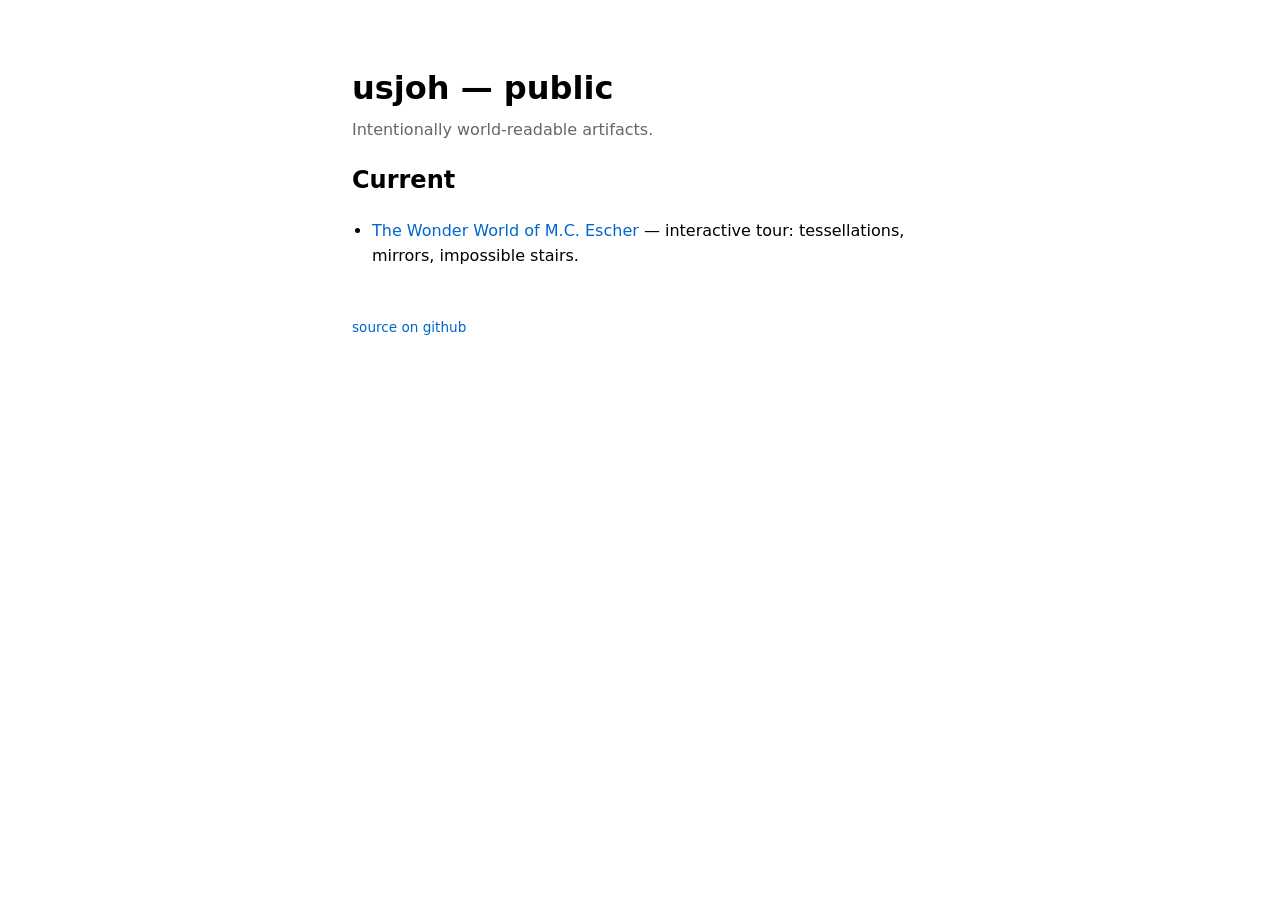
==== index.html @ 15699872 "init: usjoh/public — durable home for world-readable artifacts; first artifact: escher/ (Wonder Worl" ====
<!doctype html>
<html lang="en">
<head>
  <meta charset="utf-8" />
  <meta name="viewport" content="width=device-width, initial-scale=1" />
  <title>usjoh — public</title>
  <meta name="description" content="Intentionally world-readable artifacts." />
  <style>
    :root { color-scheme: light dark; }
    body {
      font-family: -apple-system, BlinkMacSystemFont, "Segoe UI", system-ui, sans-serif;
      max-width: 36rem;
      margin: 4rem auto;
      padding: 0 1.5rem;
      line-height: 1.55;
    }
    h1 { font-weight: 600; margin-bottom: 0.25rem; }
    p.lede { color: #666; margin-top: 0; }
    ul { padding-left: 1.25rem; }
    li { margin: 0.5rem 0; }
    a { color: #0066cc; text-decoration: none; }
    a:hover { text-decoration: underline; }
    footer { margin-top: 3rem; color: #888; font-size: 0.85rem; }
  </style>
</head>
<body>
  <h1>usjoh — public</h1>
  <p class="lede">Intentionally world-readable artifacts.</p>

  <h2>Current</h2>
  <ul>
    <li><a href="escher/">The Wonder World of M.C. Escher</a> — interactive tour: tessellations, mirrors, impossible stairs.</li>
  </ul>

  <footer>
    <a href="https://github.com/usjoh/public">source on github</a>
  </footer>

  <script data-goatcounter="https://usjoh.goatcounter.com/count" async src="//gc.zgo.at/count.js"></script>
</body>
</html>
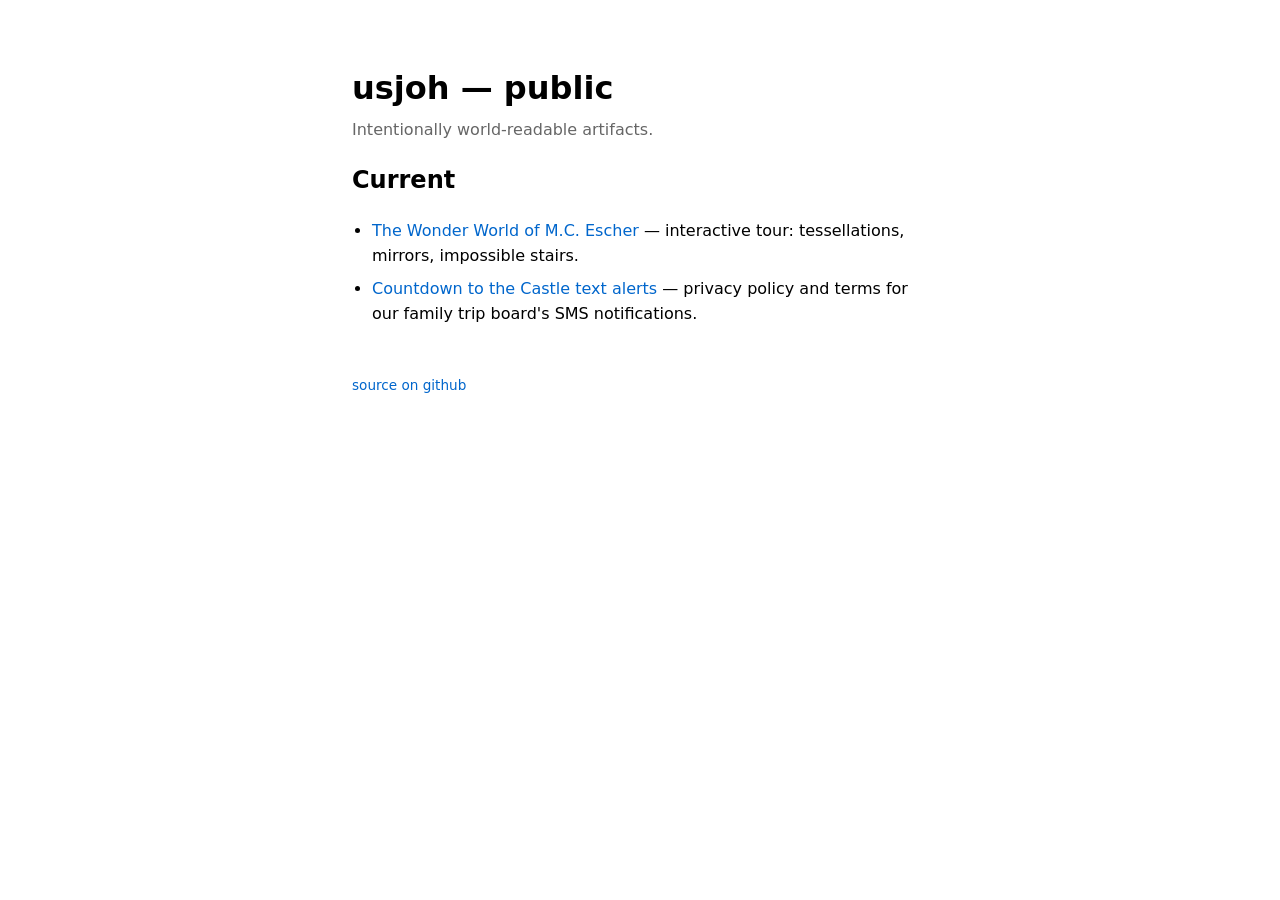
==== commit 624e8545: "feat: add disney-trip-alerts SMS policy pages (privacy + terms) Public home for the two URLs the Twi" ====
--- a/index.html
+++ b/index.html
@@ -30,6 +30,7 @@
   <h2>Current</h2>
   <ul>
     <li><a href="escher/">The Wonder World of M.C. Escher</a> — interactive tour: tessellations, mirrors, impossible stairs.</li>
+    <li><a href="disney-trip-alerts/">Countdown to the Castle text alerts</a> — privacy policy and terms for our family trip board's SMS notifications.</li>
   </ul>
 
   <footer>
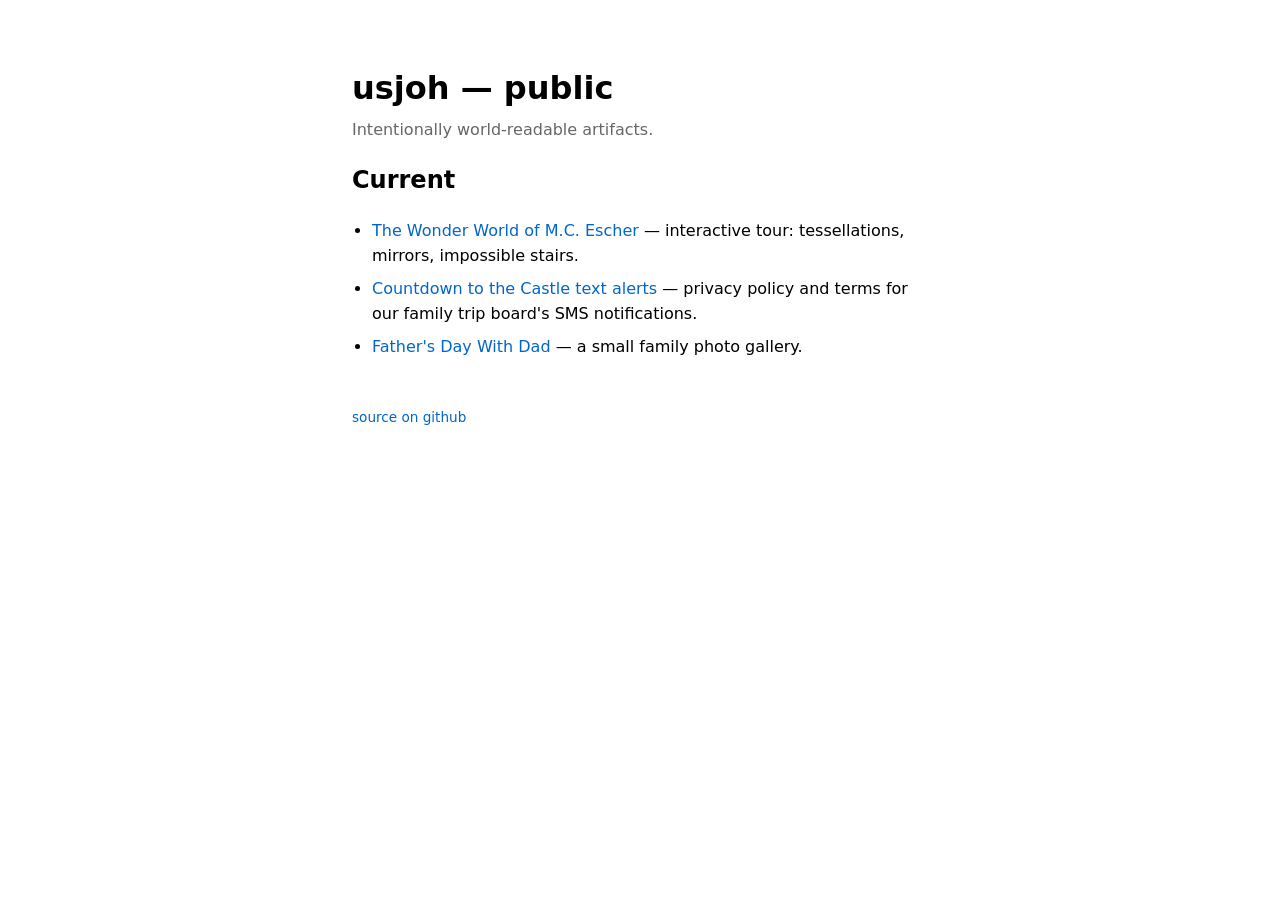
==== commit b783858a: "Add Father's Day Dad gallery" ====
--- a/index.html
+++ b/index.html
@@ -31,6 +31,7 @@
   <ul>
     <li><a href="escher/">The Wonder World of M.C. Escher</a> — interactive tour: tessellations, mirrors, impossible stairs.</li>
     <li><a href="disney-trip-alerts/">Countdown to the Castle text alerts</a> — privacy policy and terms for our family trip board's SMS notifications.</li>
+    <li><a href="fathers-day-with-dad/">Father's Day With Dad</a> — a small family photo gallery.</li>
   </ul>
 
   <footer>
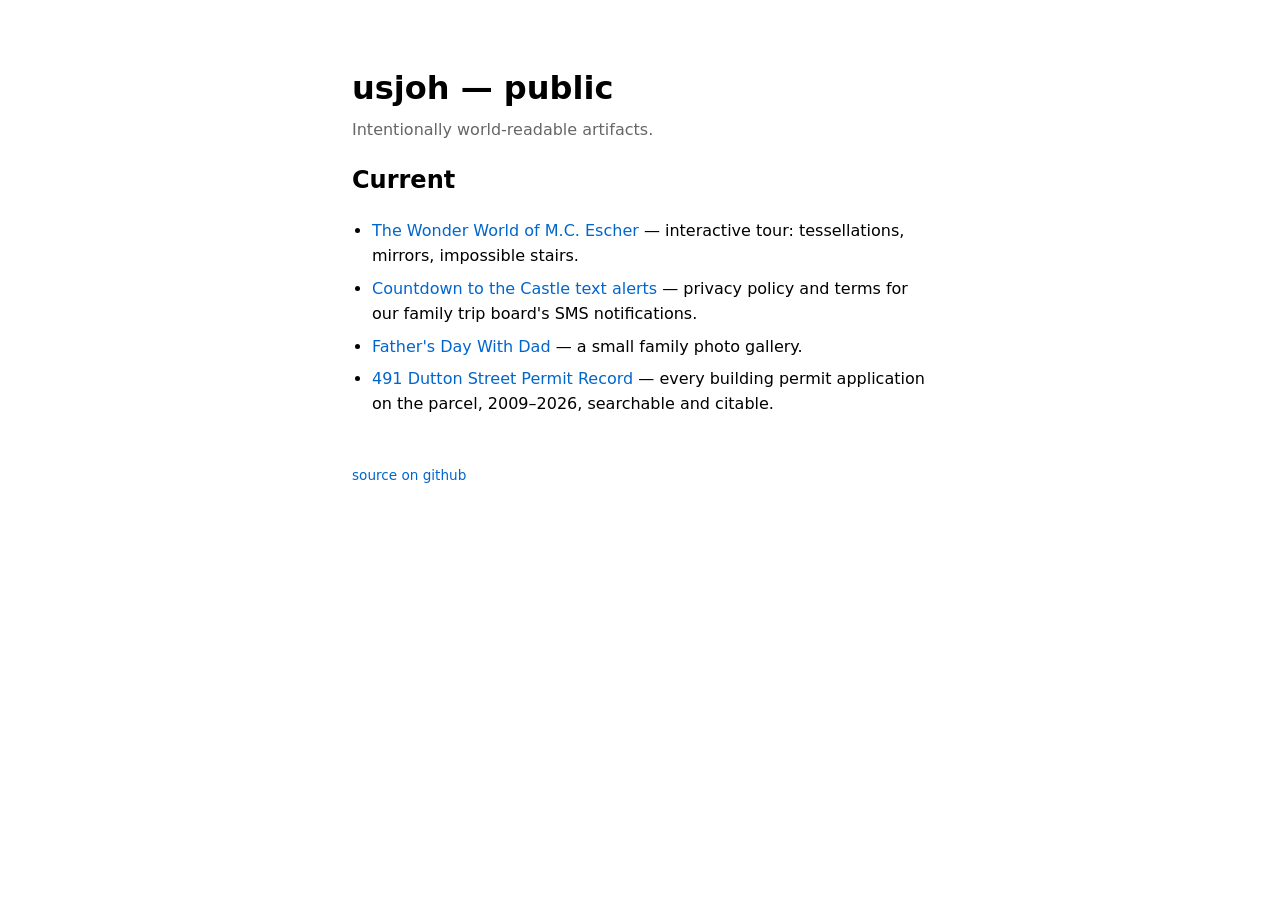
==== commit 8991e630: "dutton-permits: publish the 491 Dutton permit record as a searchable page Publishes the City of Lowe" ====
--- a/index.html
+++ b/index.html
@@ -32,6 +32,7 @@
     <li><a href="escher/">The Wonder World of M.C. Escher</a> — interactive tour: tessellations, mirrors, impossible stairs.</li>
     <li><a href="disney-trip-alerts/">Countdown to the Castle text alerts</a> — privacy policy and terms for our family trip board's SMS notifications.</li>
     <li><a href="fathers-day-with-dad/">Father's Day With Dad</a> — a small family photo gallery.</li>
+    <li><a href="dutton-permits/">491 Dutton Street Permit Record</a> — every building permit application on the parcel, 2009–2026, searchable and citable.</li>
   </ul>
 
   <footer>
